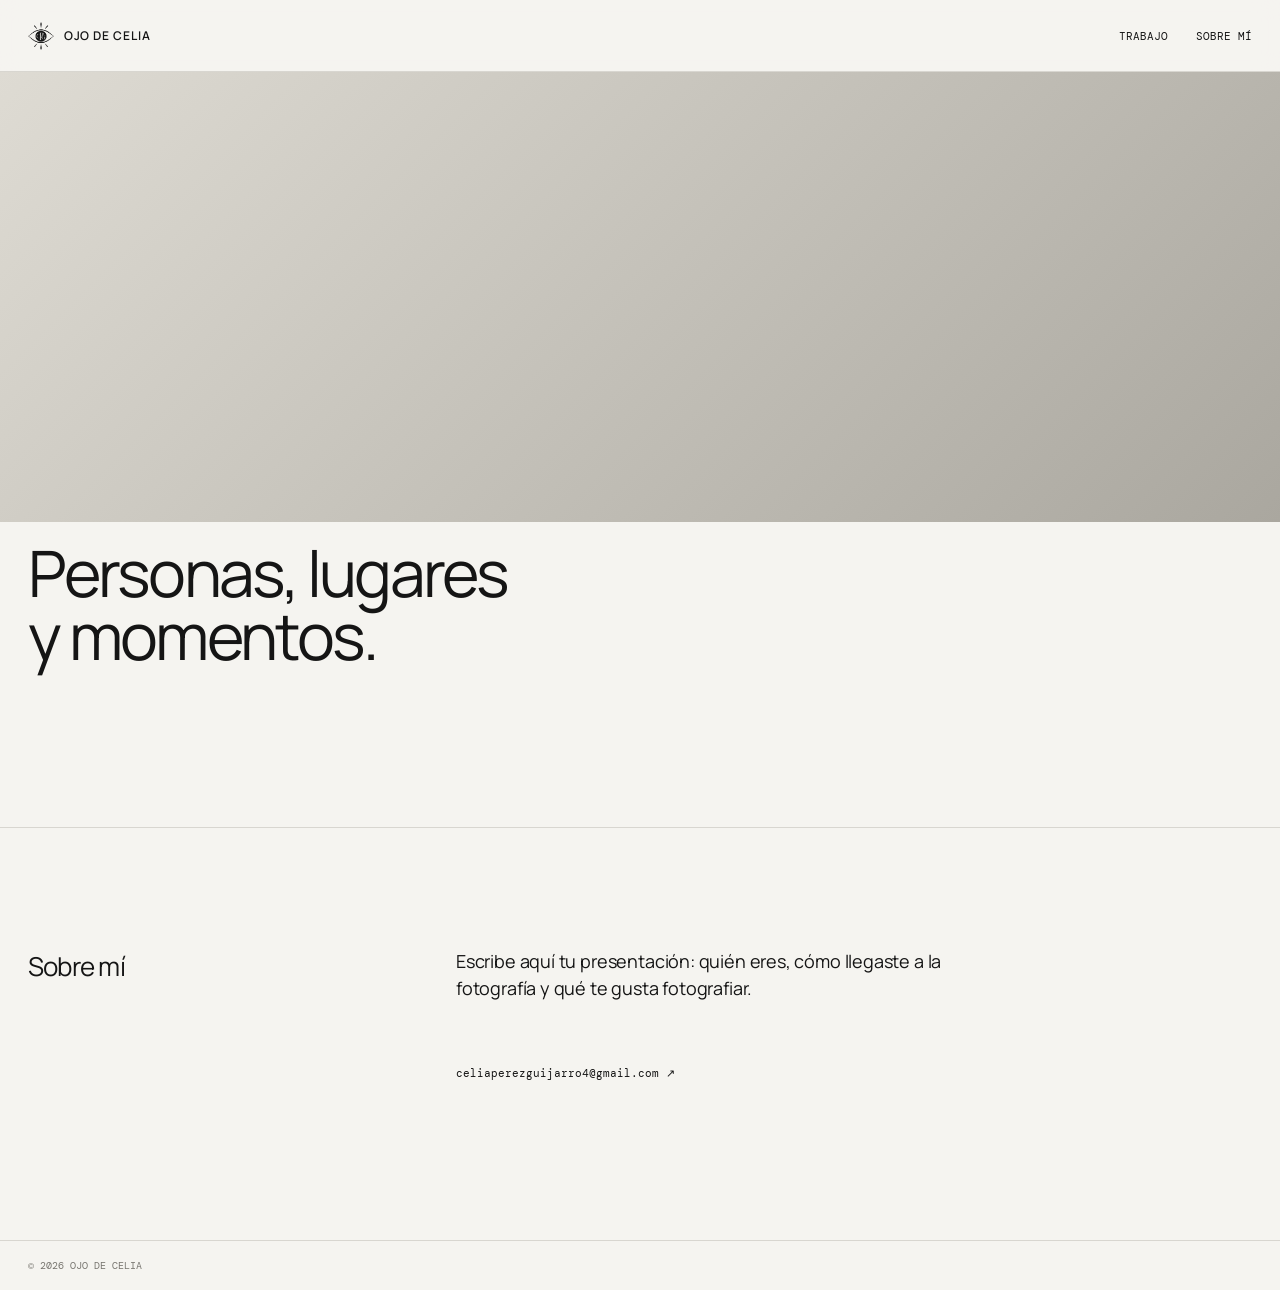
==== index.html @ cdd4944b "Add files via upload" ====
<!doctype html>
<html lang="es">
<head>
<meta charset="utf-8">
<meta name="viewport" content="width=device-width,initial-scale=1">
<title>Ojo de Celia — Fotografía</title>
<link rel="icon" href="icons/favicon.svg" type="image/svg+xml">
<link rel="icon" href="icons/favicon.ico" sizes="any">
<link rel="apple-touch-icon" href="icons/apple-touch-icon.png">
<link rel="preconnect" href="https://fonts.googleapis.com">
<link rel="preconnect" href="https://fonts.gstatic.com" crossorigin>
<link rel="stylesheet" href="https://fonts.googleapis.com/css2?family=DM+Mono:wght@400&family=Manrope:wght@400;500;600&display=swap">
<link rel="stylesheet" href="style.css">
<script src="site.js" defer></script>
</head>
<body data-page="home">
<header class="nav">
  <a class="brand" href="index.html"><span class="brand-mark" aria-hidden="true"></span>OJO DE CELIA</a>
  <nav>
    <a href="#work">Trabajo</a>
    <a href="#about">Sobre mí</a>
  </nav>
</header>

<main>
<section class="hero">
  <div class="hero-image placeholder"><img alt="Ojo de Celia — fotografía" fetchpriority="high" decoding="async"></div>
  <div class="hero-caption">
    <h1>Personas, lugares<br>y momentos.</h1>
  </div>
</section>

<section id="work" class="work">
  <div id="categories"></div>
</section>

<section id="about" class="about">
  <div><h2>Sobre mí</h2></div>
  <p>Jugando con la luz</p>
  <a class="contact" href="mailto:celiaperezguijarro4@gmail.com">celiaperezguijarro4@gmail.com ↗</a>
</section>
</main>

<footer><span>© <span id="current-year">2026</span> Ojo de Celia</span></footer>
</body>
</html>
---- style.css ----
:root{--bg:#f5f4f0;--fg:#151515;--muted:#77756f;--line:#d8d6d0;--mark-ratio:0.9130;--mark:url("[data-uri]")}
*{box-sizing:border-box}
html{scroll-behavior:smooth}
body{margin:0;background:var(--bg);color:var(--fg);font-family:Manrope,Arial,sans-serif;font-size:14px}
h1{font-size:clamp(34px,5vw,72px);font-weight:400;line-height:.98;letter-spacing:-.045em;margin:0}
img{-webkit-user-drag:none;user-select:none;-webkit-user-select:none;-webkit-touch-callout:none}

/* ---- Barre du haut ---- */
.nav{height:72px;padding:0 28px;display:flex;align-items:center;justify-content:space-between;border-bottom:1px solid var(--line);position:sticky;top:0;background:rgba(245,244,240,.92);backdrop-filter:blur(12px);z-index:5}
.nav a{color:inherit;text-decoration:none}
.nav .brand,.nav nav{flex:none}
.brand{display:flex;align-items:center;gap:10px;font-size:12px;font-weight:600;letter-spacing:.08em}
.brand-mark{height:28px;aspect-ratio:var(--mark-ratio);flex:none;display:block;background:currentColor;-webkit-mask:var(--mark) center/contain no-repeat;mask:var(--mark) center/contain no-repeat}
.nav nav{display:flex;gap:28px;font-family:"DM Mono",monospace;font-size:11px;text-transform:uppercase}
.nav .where{flex:1;min-width:0;padding:0 20px;text-align:center;white-space:nowrap;overflow:hidden;text-overflow:ellipsis;font:11px "DM Mono",monospace;text-transform:uppercase}
.nav .where .cat{color:var(--muted)}
.nav .where .cat::after{content:" / "}

/* ---- Accueil : grande photo (entière, pleine largeur, sans recadrage) ---- */
.placeholder{background:linear-gradient(135deg,#dedbd3,#aaa79f);display:flex;align-items:center;justify-content:center;color:#666;font:10px "DM Mono",monospace;letter-spacing:.12em}
.hero{display:block;min-height:0;padding:0}
.hero-image{height:auto;background:none;position:relative;overflow:hidden;text-align:center}
.hero-image img{width:100%;height:auto;max-height:90vh;object-fit:contain;display:block;margin:0 auto}
.hero-image.missing{height:50vh;background:linear-gradient(135deg,#dedbd3,#aaa79f)}
.hero-image .wm-wrap img{width:auto;max-width:100%}
.hero-caption{display:flex;justify-content:space-between;align-items:flex-end;padding:20px 28px 0}

/* ---- Accueil : projets ---- */
.work{padding:80px 28px 80px}
.category{margin-top:90px}
#categories .category:first-child{margin-top:0}
.category-title{display:flex;align-items:baseline;justify-content:space-between;border-top:1px solid var(--line);padding-top:13px}
.category-title h3{font-size:26px;font-weight:400;letter-spacing:-.03em;margin:0}
.project-grid{display:grid;grid-template-columns:repeat(2,1fr);gap:60px 32px;margin-top:25px;align-items:start}
.project{color:inherit;text-decoration:none}
.project-image{overflow:hidden;height:auto;min-height:0}
.project-image img{width:auto;max-width:100%;max-height:55vh;height:auto;object-fit:contain;display:block}
.project-image.placeholder{height:40vh;min-height:240px}
.project strong{display:block;font-size:13px;font-weight:500;margin-top:10px}

/* ---- À propos ---- */
.about{padding:120px 28px 160px;display:grid;grid-template-columns:1fr 2fr;gap:30px;border-top:1px solid var(--line)}
.about h2{font-size:26px;font-weight:400;letter-spacing:-.03em;margin:0}
.about p{font-size:18px;line-height:1.45;letter-spacing:-.01em;max-width:560px;margin:0}
.contact{grid-column:2;color:inherit;text-decoration:none;margin-top:35px;font:11px "DM Mono",monospace}
.contact:hover{text-decoration:underline}
footer{border-top:1px solid var(--line);padding:18px 28px;display:flex;justify-content:space-between;font:10px "DM Mono",monospace;color:var(--muted);text-transform:uppercase}

/* ---- Page projet ---- */
.project-head{padding:28px 28px 70px}
.project-head .kicker{font:10px "DM Mono",monospace;color:var(--muted);text-transform:uppercase}
.project-head h1{margin-top:20px}
.project-head p{max-width:560px;color:var(--muted);line-height:1.6;margin:25px 0 0}
.gallery{display:flex;gap:32px;align-items:flex-start;padding:0 28px 90px}
.gallery.loading{min-height:75vh}                       /* espace réservé pendant le chargement de la première photo */
.gallery .gcol{flex:1;min-width:0}                      /* colonnes remplies dans l'ordre par site.js */
.gallery figure{margin:0 0 32px}
.gallery img{width:100%;height:auto;display:block;cursor:zoom-in;background:#e4e1da}
.gallery .empty{flex:1;color:var(--muted);font:11px "DM Mono",monospace}
.gal-end{height:1px}
.pager{display:flex;justify-content:space-between;gap:20px;padding:28px;border-top:1px solid var(--line);font:11px "DM Mono",monospace;text-transform:uppercase}
.pager a{color:inherit;text-decoration:none}
.pager a:hover{text-decoration:underline}

/* ---- Visionneuse ---- */
.lb{position:fixed;inset:0;background:rgba(245,244,240,.98);z-index:20;display:none;align-items:center;justify-content:center}
.lb.open{display:flex}
.lb img{max-width:92vw;max-height:86vh;object-fit:contain}
.lb button{position:absolute;background:none;border:0;color:var(--fg);font:11px "DM Mono",monospace;text-transform:uppercase;cursor:pointer;padding:18px}
.lb button:focus-visible,.pager a:focus-visible,.gallery img:focus-visible{outline:2px solid var(--fg);outline-offset:2px}
.lb .x{top:6px;right:10px}
.lb .prev{left:6px;top:50%}
.lb .next{right:6px;top:50%}
.lb .count{position:absolute;bottom:16px;left:28px;font:10px "DM Mono",monospace;color:var(--muted)}

/* ---- Filigrane (réglé dans l'admin, bloc "watermark" de site.json) ---- */
.wm-wrap{position:relative;display:inline-block;max-width:100%;line-height:0;vertical-align:top}
.gallery .wm-wrap{display:block}
.wm{position:absolute;right:0;bottom:0;margin:0 3% 3% 0;width:8%;min-width:28px;max-width:84px;color:#fff;pointer-events:none;user-select:none}
.wm.s{width:5.5%;min-width:22px;max-width:60px}
.wm.l{width:11%;min-width:36px;max-width:110px}
.wm.left{right:auto;left:0;margin:0 0 3% 3%}
.wm.dark{color:#151515}
.wm-img{display:block;width:100%;aspect-ratio:var(--mark-ratio);background:currentColor;-webkit-mask:var(--mark) center/contain no-repeat;mask:var(--mark) center/contain no-repeat}
.wm.light{filter:drop-shadow(0 0 1.5px rgba(0,0,0,.45))}
.wm.dark{filter:drop-shadow(0 0 1.5px rgba(255,255,255,.4))}

/* ---- Mobile ---- */
@media(max-width:700px){
  .nav{padding:0 16px;backdrop-filter:none;background:var(--bg)}   /* le flou sur une barre collante ralentit le défilement des téléphones */
  .nav .where{padding:0 12px}
  .nav .where .cat{display:none}
  .hero-image img{max-height:none}
  .hero-caption{display:block;padding:16px 16px 0}
  .work{padding:40px 16px 80px}
  .project-grid{grid-template-columns:1fr;gap:44px}
  .project-image img{width:100%;max-height:none}
  .project-image.placeholder{height:50vh;min-height:300px}
  .project strong{font-size:14px}
  .about{display:block;padding-left:16px;padding-right:16px}
  .about p{margin-top:35px}
  .contact{display:block;margin-top:35px}
  footer{padding:16px}
  .project-head{padding:20px 16px 50px}
  .gallery{padding:0 16px 60px}
  .pager{padding:20px 16px}
  .project-image .wm-wrap{display:block}
  .lb{padding:52px 0 76px}
  .lb img{max-width:96vw;max-height:calc(100vh - 128px);max-height:calc(100dvh - 128px)}
  .lb .prev,.lb .next{top:auto;bottom:8px;padding:16px 22px}
  .lb .prev{left:6px}
  .lb .next{right:6px}
  .lb .count{left:50%;transform:translateX(-50%);bottom:26px}
}
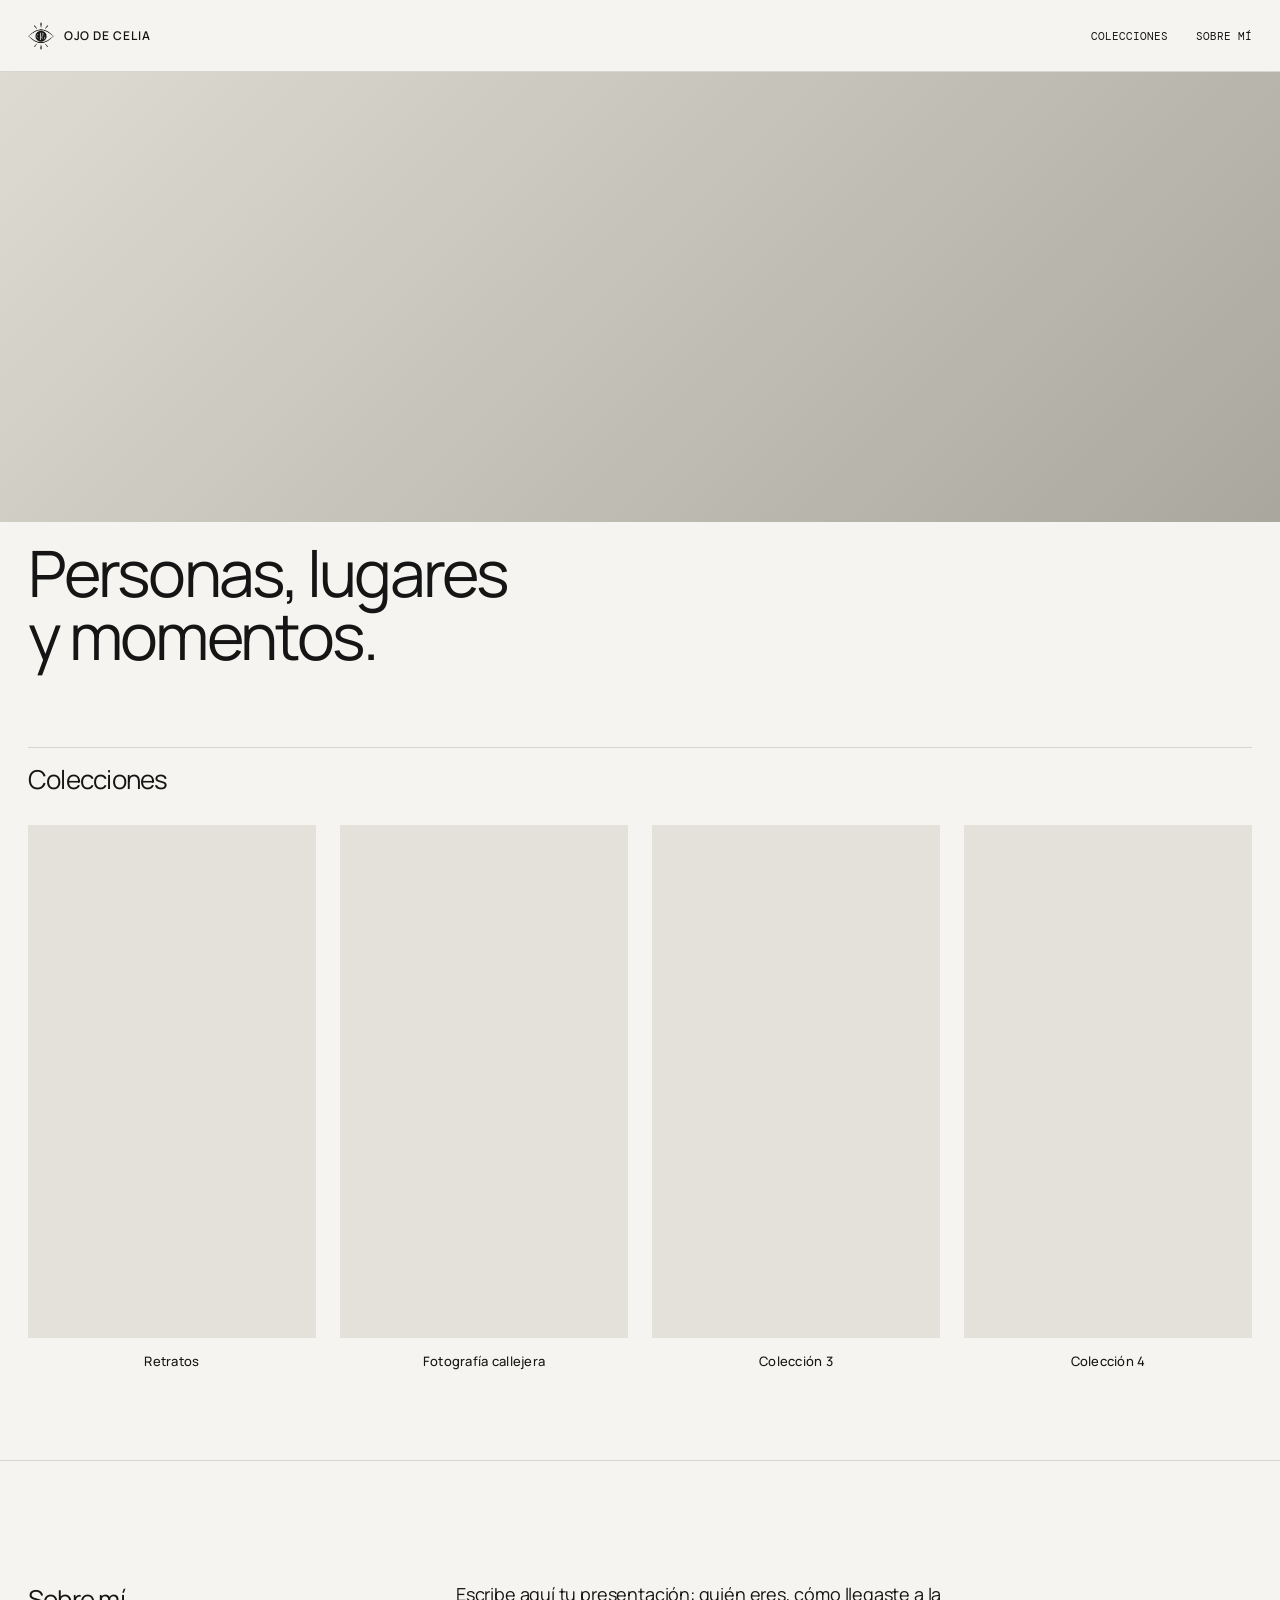
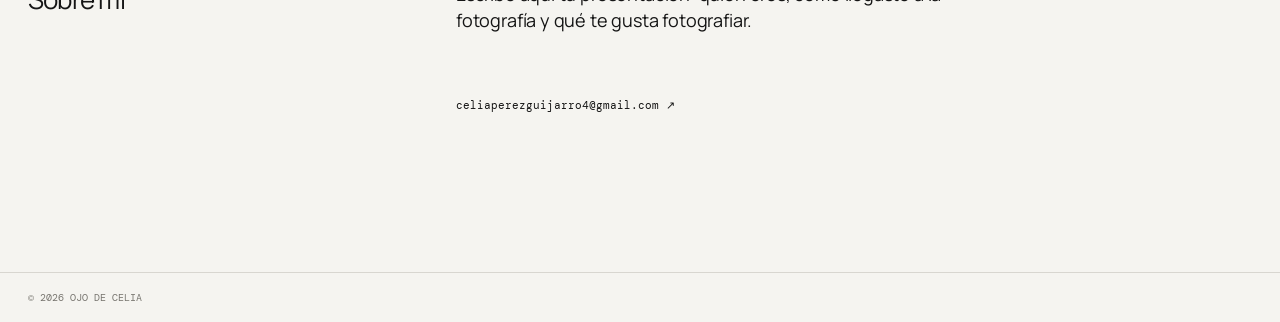
==== commit 47002d2d: "Add files via upload" ====
--- a/index.html
+++ b/index.html
@@ -17,7 +17,7 @@
 <header class="nav">
   <a class="brand" href="index.html"><span class="brand-mark" aria-hidden="true"></span>OJO DE CELIA</a>
   <nav>
-    <a href="#work">Trabajo</a>
+    <a href="#colecciones" data-collections-title>Colecciones</a>
     <a href="#about">Sobre mí</a>
   </nav>
 </header>
@@ -30,8 +30,9 @@
   </div>
 </section>
 
-<section id="work" class="work">
-  <div id="categories"></div>
+<section id="colecciones" class="collections" aria-labelledby="collections-title">
+  <div class="collection-head"><h2 id="collections-title" data-collections-title>Colecciones</h2></div>
+  <div id="collections" class="collection-grid"></div>
 </section>
 
 <section id="about" class="about">
--- a/style.css
+++ b/style.css
@@ -25,6 +25,25 @@
 .hero-image .wm-wrap img{width:auto;max-width:100%}
 .hero-caption{display:flex;justify-content:space-between;align-items:flex-end;padding:20px 28px 0}
 
+/* ---- Accueil : bloc « colecciones » ---- */
+.collections{padding:80px 28px 90px}
+.collection-head{border-top:1px solid var(--line);padding-top:13px;margin-bottom:28px}
+.collection-head h2{font-size:26px;font-weight:400;letter-spacing:-.03em;margin:0}
+.collection-grid{display:grid;grid-template-columns:repeat(4,1fr);gap:48px 24px}
+.collection{display:block;color:inherit;text-decoration:none}
+.collection-image{position:relative;aspect-ratio:282/502;overflow:hidden;background:#e4e1da}
+.collection-image.placeholder{height:auto}
+.collection-image img{width:100%;height:100%;object-fit:cover;display:block;transition:transform .6s ease}
+.collection-image .wm-wrap{display:block;width:100%;height:100%}
+.collection:hover .collection-image img{transform:scale(1.03)}
+.collection-name{display:block;margin-top:14px;text-align:center;font-size:13px;font-weight:500;letter-spacing:.02em}
+.collection:hover .collection-name{text-decoration:underline;text-underline-offset:4px}
+.collection:focus-visible{outline:2px solid var(--fg);outline-offset:4px}
+
+/* ---- Page d'une colección : projets ---- */
+.collection-projects{padding:0 28px 90px}
+.collection-projects .empty{color:var(--muted);font:11px "DM Mono",monospace;margin:0}
+
 /* ---- Accueil : projets ---- */
 .work{padding:80px 28px 80px}
 .category{margin-top:90px}
@@ -49,6 +68,8 @@
 /* ---- Page projet ---- */
 .project-head{padding:28px 28px 70px}
 .project-head .kicker{font:10px "DM Mono",monospace;color:var(--muted);text-transform:uppercase}
+.project-head a.kicker{display:inline-block;text-decoration:none;color:var(--muted)}
+.project-head a.kicker:hover{text-decoration:underline}
 .project-head h1{margin-top:20px}
 .project-head p{max-width:560px;color:var(--muted);line-height:1.6;margin:25px 0 0}
 .gallery{display:flex;gap:32px;align-items:flex-start;padding:0 28px 90px}
@@ -58,6 +79,9 @@
 .gallery img{width:100%;height:auto;display:block;cursor:zoom-in;background:#e4e1da}
 .gallery .empty{flex:1;color:var(--muted);font:11px "DM Mono",monospace}
 .gal-end{height:1px}
+.gal-status{margin-top:-60px;padding:0 28px 70px;font:11px "DM Mono",monospace;color:var(--muted);text-transform:uppercase}
+.gal-status:empty{display:none}
+.gal-status button{font:inherit;text-transform:inherit;color:var(--fg);background:none;border:0;border-bottom:1px solid currentColor;padding:0;margin-left:6px;cursor:pointer}
 .pager{display:flex;justify-content:space-between;gap:20px;padding:28px;border-top:1px solid var(--line);font:11px "DM Mono",monospace;text-transform:uppercase}
 .pager a{color:inherit;text-decoration:none}
 .pager a:hover{text-decoration:underline}
@@ -102,7 +126,11 @@
   .contact{display:block;margin-top:35px}
   footer{padding:16px}
   .project-head{padding:20px 16px 50px}
+  .collections{padding:40px 16px 60px}
+  .collection-grid{grid-template-columns:repeat(2,1fr);gap:32px 12px}
+  .collection-projects{padding:0 16px 60px}
   .gallery{padding:0 16px 60px}
+  .gal-status{margin-top:-36px;padding:0 16px 50px}
   .pager{padding:20px 16px}
   .project-image .wm-wrap{display:block}
   .lb{padding:52px 0 76px}
